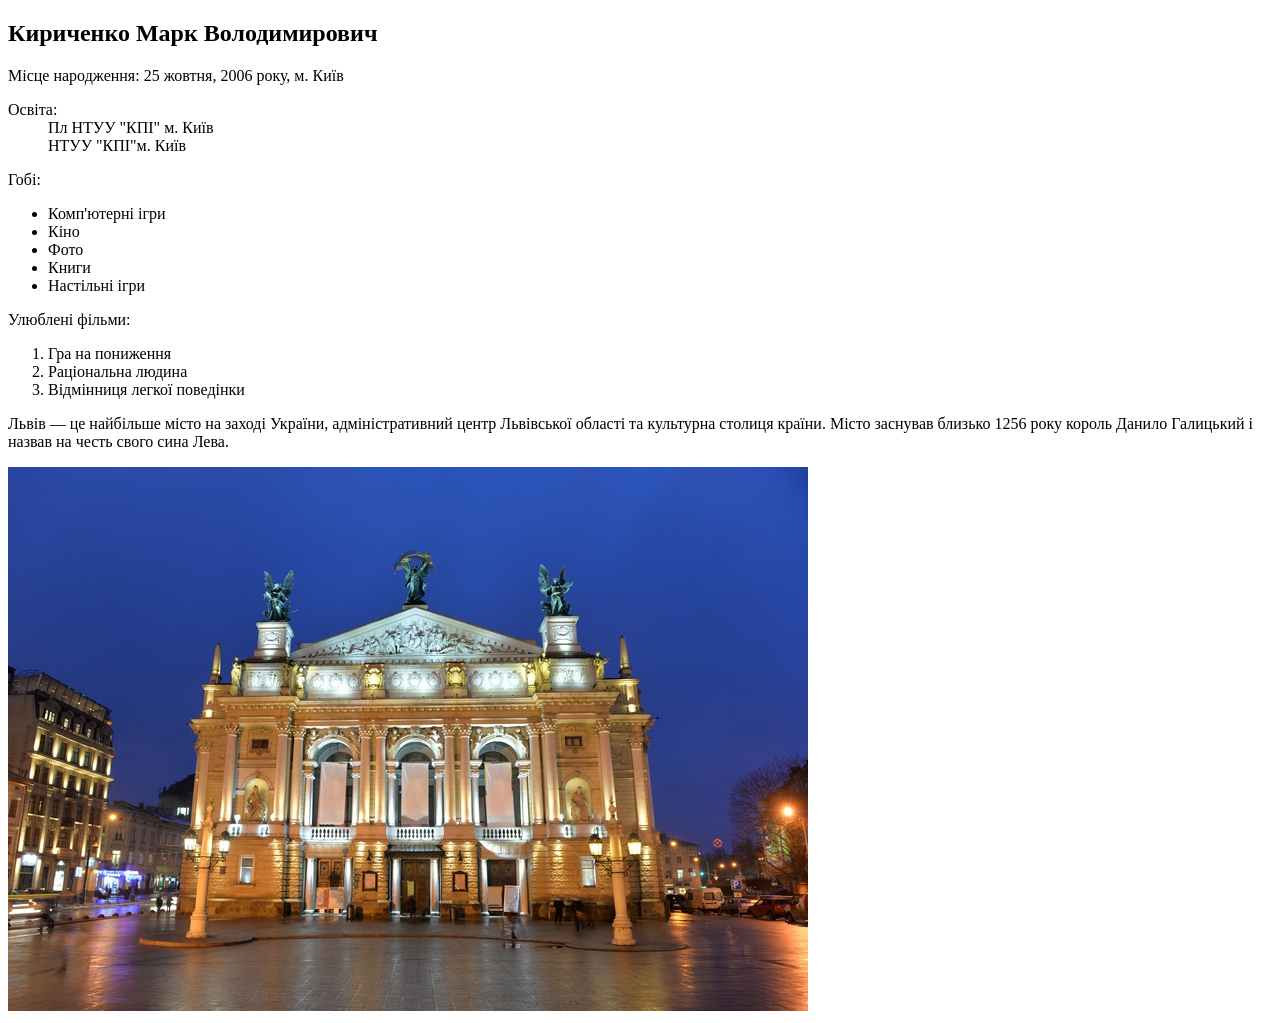
==== index.html @ c498681c "Lab 1 Done" ====
<!DOCTYPE html>
<html lang='en'>

<head>
    <meta charset='utf-8'>
    <meta name='viewport' content='width=device-width, initial-scale=1'>
    <meta name="description" content="Лабораторна №1">
    <meta name="keywords" content="HTML, Front-end, lab">
    <title>Кириченко М. В. ІМ-41</title>
    <link rel='stylesheet' href='main.css'>
</head>

<body>
    <div>
        <h2>Кириченко Марк Володимирович</h2>
        <p>Місце народження: 25 жовтня, 2006 року, м. Київ</p>
        <dl>
            <dt>Освіта:</dt>
            <dd>Пл НТУУ "КПІ" м. Київ</dd>
            <dd>НТУУ "КПІ"м. Київ</dd>
        </dl>
        <p>Гобі:</p>
        <ul>
            <li>Комп'ютерні ігри</li>
            <li>Кіно</li>
            <li>Фото</li>
            <li>Книги</li>
            <li>Настільні ігри</li>
        </ul>
        <p>Улюблені фільми:</p>
        <ol>
            <li>Гра на пониження</li>
            <li>Раціональна людина</li>
            <li>Відмінниця легкої поведінки</li>
        </ol>
        <p>
            Львів — це найбільше місто на заході України, адміністративний центр Львівської області та культурна столиця країни. Місто заснував близько 1256 року король Данило Галицький і назвав на честь свого сина Лева.
        </p>
        <a href="https://city-adm.lviv.ua/">
            <img src="img/lviv.jpg" alt="Фото міста Львів">
        </a>
    </div>
</body>

</html>
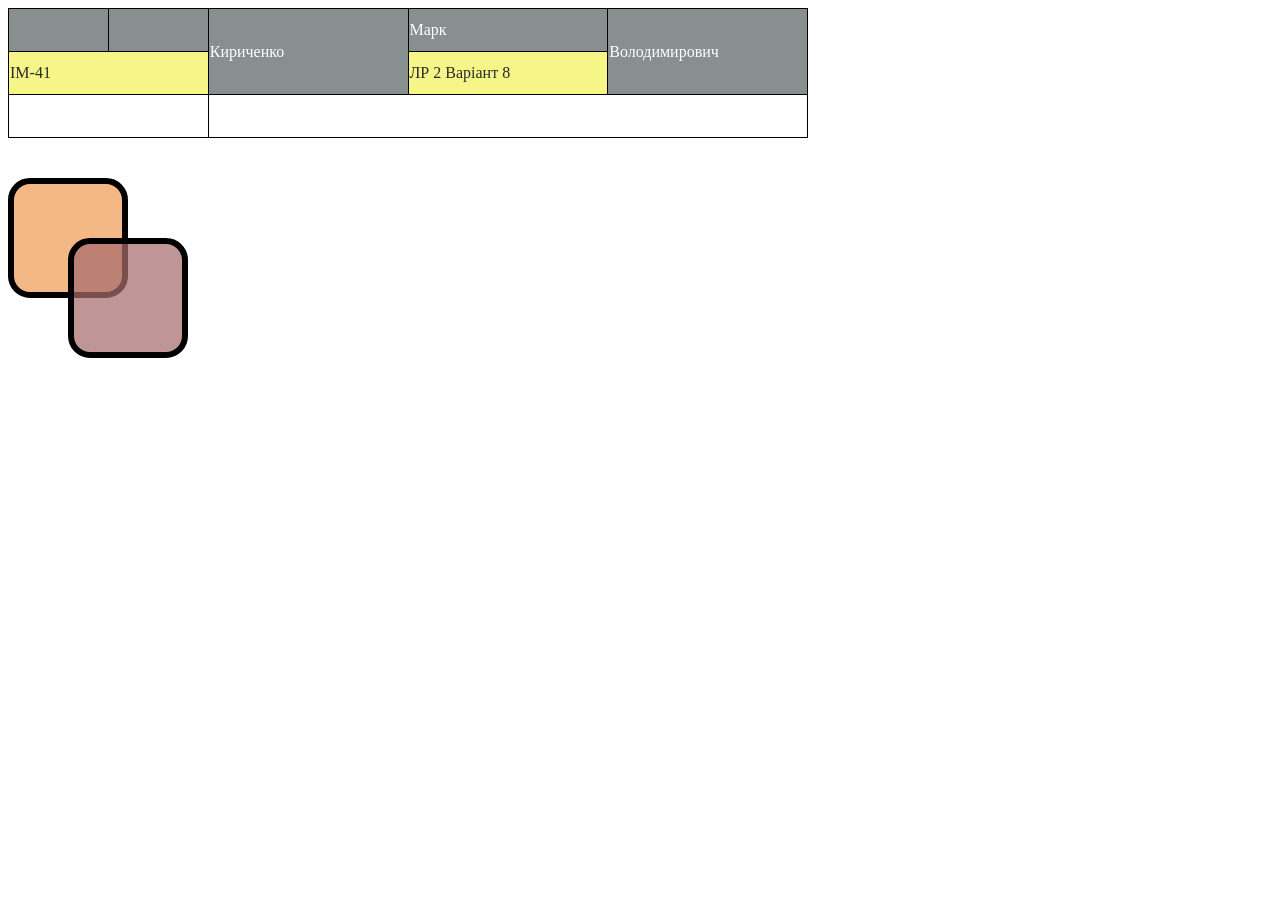
==== commit 606c30fc: "lab 2 done" ====
--- a/index.html
+++ b/index.html
@@ -1,45 +1,34 @@
 <!DOCTYPE html>
-<html lang='en'>
-
+<html lang='uk-UA'>
 <head>
     <meta charset='utf-8'>
     <meta name='viewport' content='width=device-width, initial-scale=1'>
-    <meta name="description" content="Лабораторна №1">
-    <meta name="keywords" content="HTML, Front-end, lab">
-    <title>Кириченко М. В. ІМ-41</title>
-    <link rel='stylesheet' href='main.css'>
+    <title>Page Title</title>
+    <link rel='stylesheet' href='style.css'>
 </head>
-
 <body>
-    <div>
-        <h2>Кириченко Марк Володимирович</h2>
-        <p>Місце народження: 25 жовтня, 2006 року, м. Київ</p>
-        <dl>
-            <dt>Освіта:</dt>
-            <dd>Пл НТУУ "КПІ" м. Київ</dd>
-            <dd>НТУУ "КПІ"м. Київ</dd>
-        </dl>
-        <p>Гобі:</p>
-        <ul>
-            <li>Комп'ютерні ігри</li>
-            <li>Кіно</li>
-            <li>Фото</li>
-            <li>Книги</li>
-            <li>Настільні ігри</li>
-        </ul>
-        <p>Улюблені фільми:</p>
-        <ol>
-            <li>Гра на пониження</li>
-            <li>Раціональна людина</li>
-            <li>Відмінниця легкої поведінки</li>
-        </ol>
-        <p>
-            Львів — це найбільше місто на заході України, адміністративний центр Львівської області та культурна столиця країни. Місто заснував близько 1256 року король Данило Галицький і назвав на честь свого сина Лева.
-        </p>
-        <a href="https://city-adm.lviv.ua/">
-            <img src="img/lviv.jpg" alt="Фото міста Львів">
-        </a>
+    <table>
+        <tr>
+            <td></td>
+            <td></td>
+            <td colspan="2" rowspan="2">Кириченко</td>
+            <td colspan="2">Марк</td>
+            <td colspan="2" rowspan="2">Володимирович</td>
+        </tr>
+        <tr>
+            <td colspan="2">ІМ-41</td>
+            <td colspan="2">ЛР 2 Варіант 8</td>
+        </tr>
+        <tr>
+            <td colspan="2"></td>
+            <td colspan="6"></td>
+        </tr>
+    </table>
+    <div class="figures-wrapper">
+        <div class="figure-trans">
+            <div class="sq sq-1"></div>
+            <div class="sq sq-2"></div>
+        </div>
     </div>
 </body>
-
-</html>
+</html>
--- a/style.css
+++ b/style.css
@@ -0,0 +1,56 @@
+table{
+    width: 800px;
+    border-collapse: collapse;
+    table-layout: fixed;
+}
+
+td{
+    border: 1px solid black;
+    height: 40px;
+}
+
+tr:nth-child(1) {
+    background-color: #888f8f;
+    color: #ffffff;
+}
+
+tr:nth-child(1):hover {
+    background-color: #ffffff;
+    color: #888f8f;
+}
+
+tr:nth-child(2) {
+    background-color: #f5f588;
+    color: #2b2b2b;
+}
+
+tr:nth-child(2):hover {
+    background-color: #2b2b2b;
+    color: #f5f588;
+}
+
+.figures-wrapper {
+    display: flex;
+    gap: 100px;
+    margin-top: 40px;
+}
+
+.sq {
+    width: 120px;
+    height: 120px;
+    border: 6px solid black;
+    border-radius: 22px;
+    box-sizing: border-box;
+}
+
+.sq-1 {
+    background-color: #f4b886;
+}
+
+.sq-2 {
+    background-color: rgba(168, 108, 108, 0.72);
+}
+
+.figure-trans .sq-2 {
+    transform: translate(60px, -60px);
+}
